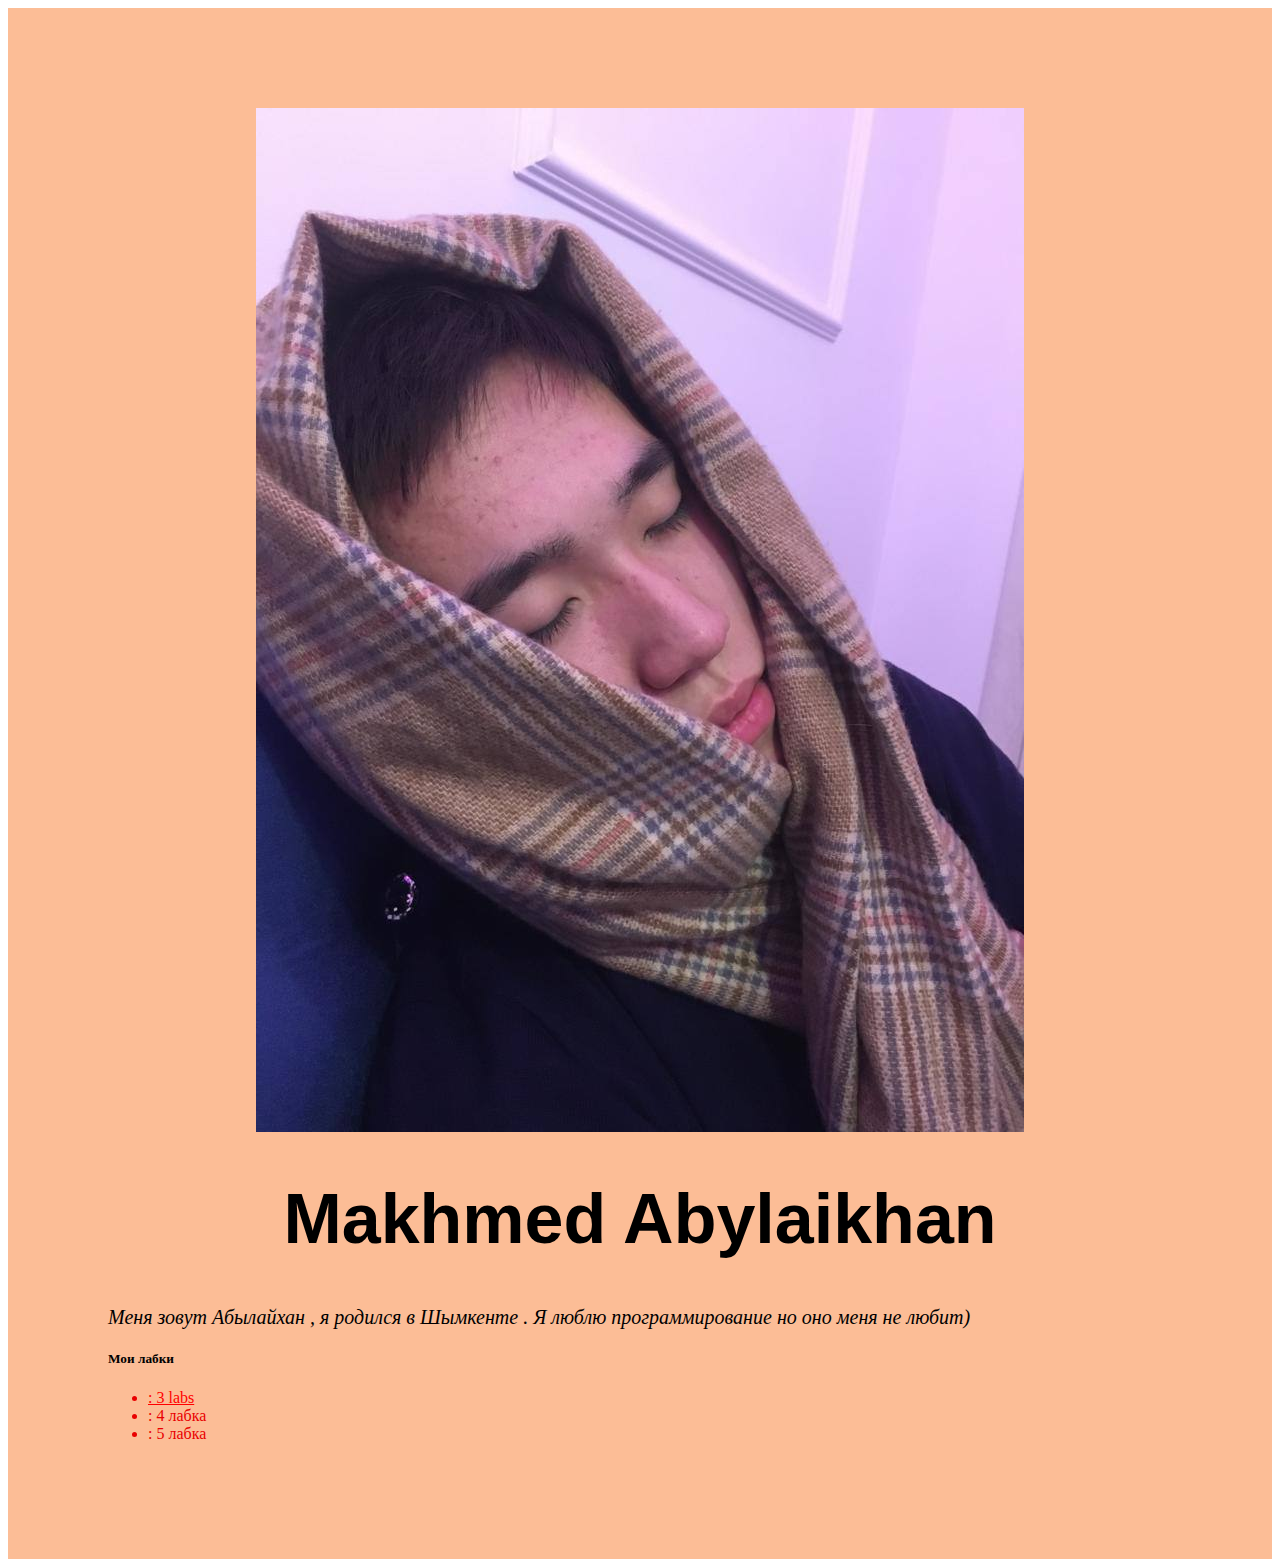
==== index.html @ 5283e15e "lab" ====
<!DOCTYPE html>
<html lang="en">
<head>
    <meta charset="UTF-8">
    <link href="https://cdn.jsdelivr.net/npm/bootstrap@5.3.0-alpha1/dist/css/bootstrap.min.css" rel="stylesheet" integrity="sha384-GLhlTQ8iRABdZLl6O3oVMWSktQOp6b7In1Zl3/Jr59b6EGGoI1aFkw7cmDA6j6gD" crossorigin="anonymous">
    <title>Document</title>
    <link rel="stylesheet" href="style.css">
</head>
<body>
<div>
    <div class="container-fluid">
        <div class="row">
            <div class="col-12 header">
                <img src="images/rex.jpg" alt="error">
            </div>
            <h1 id="my-name">Makhmed Abylaikhan</h1>
            </div>
            <div class="text">
                <p>Меня зовут Абылайхан , я родился в Шымкенте . Я люблю программирование но оно меня не любит)</p>
            </div>
            <div class="shops">
                <h5>Мои лабки</h5>
                <ul>
                    <li class="li"><a href="lab_3/index (1).html">: 3 labs</a></li>
                    <li class="li"><a href="lab_4/index (1).html"></a>: 4 лабка</li>
                    <li class="li"><a href=""></a>: 5 лабка</li>
                </ul>
            </div>

            <script src="script.js"></script>
        </div>
    </div>
</div>

</body>
</html>
---- style.css ----
.container-fluid{
    margin: 0;
    padding: 100px;
    background-color: rgb(252, 189, 150);
}

h1 {
    font-family: Impact, Haettenschweiler, 'Arial Narrow Bold', sans-serif;
    font-size: 70px;
}
p{
    font-family: 'Times New Roman', Times, serif;
    font-style: italic;
    font-size: 20px;
}

#main-image {
    width: 200px;
    border: solid;
    border-radius: 10px;
}

.header {
    display: flex;
    justify-content: center;
}

#my-name {
    text-align: center;
}

.li {
    color: rgb(233, 0, 0);
}

a {
    color: rgb(255, 0, 0);
}

a:hover {
    color: black;
}

@media screen and (min-width: 768px) and (max-width: 1023px) {
    #main-image {
        width: 300px;
    }

    .shops {
        width: 30%;
    }

    .text {
        width: 70%;
    }
}

@media screen and (max-width: 1179px) and (min-width: 1024px){
    #main-image {
        width: 400px;
    }
}

@media screen and (min-width: 1200px){
    #main-image {
        width: 500px;
    }
}
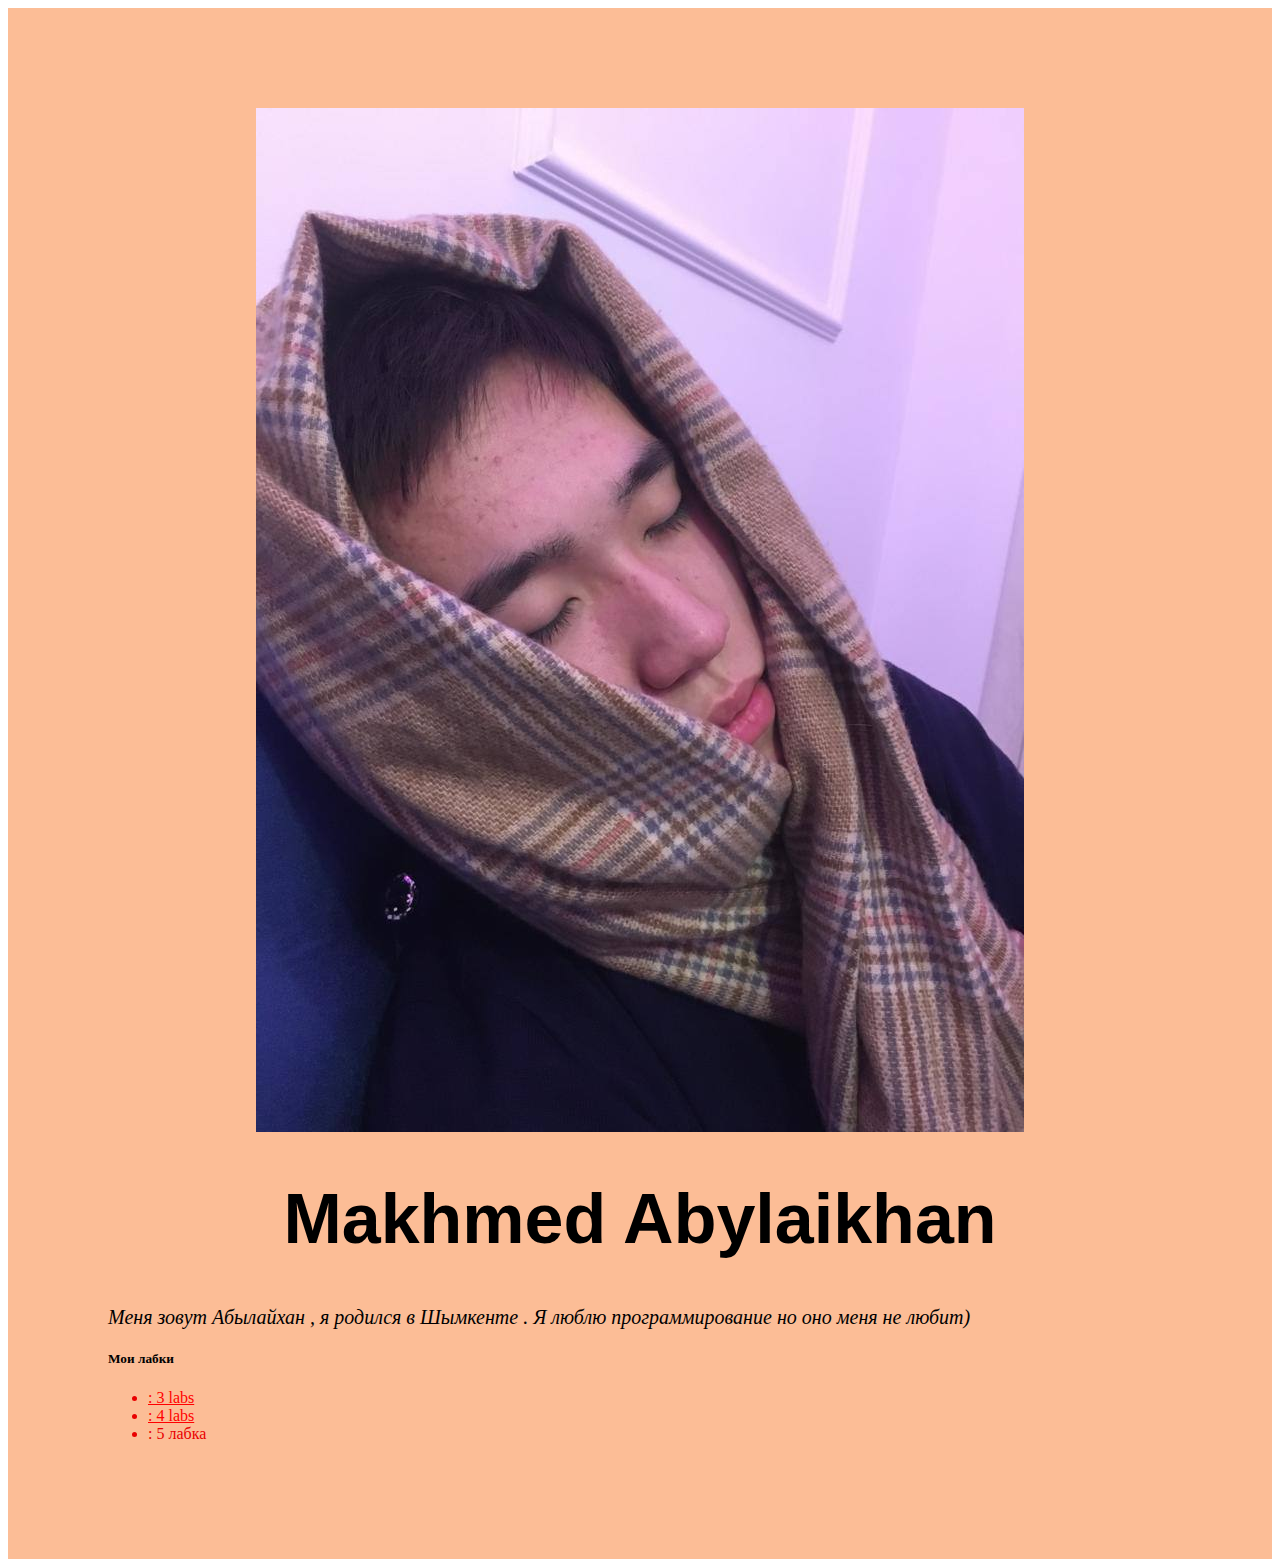
==== commit ac5bab1a: "lab" ====
--- a/index.html
+++ b/index.html
@@ -22,7 +22,7 @@
                 <h5>Мои лабки</h5>
                 <ul>
                     <li class="li"><a href="lab_3/index (1).html">: 3 labs</a></li>
-                    <li class="li"><a href="lab_4/index (1).html"></a>: 4 лабка</li>
+                    <li class="li"><a href="lab_4/index (1).html">: 4 labs</a></li>
                     <li class="li"><a href=""></a>: 5 лабка</li>
                 </ul>
             </div>
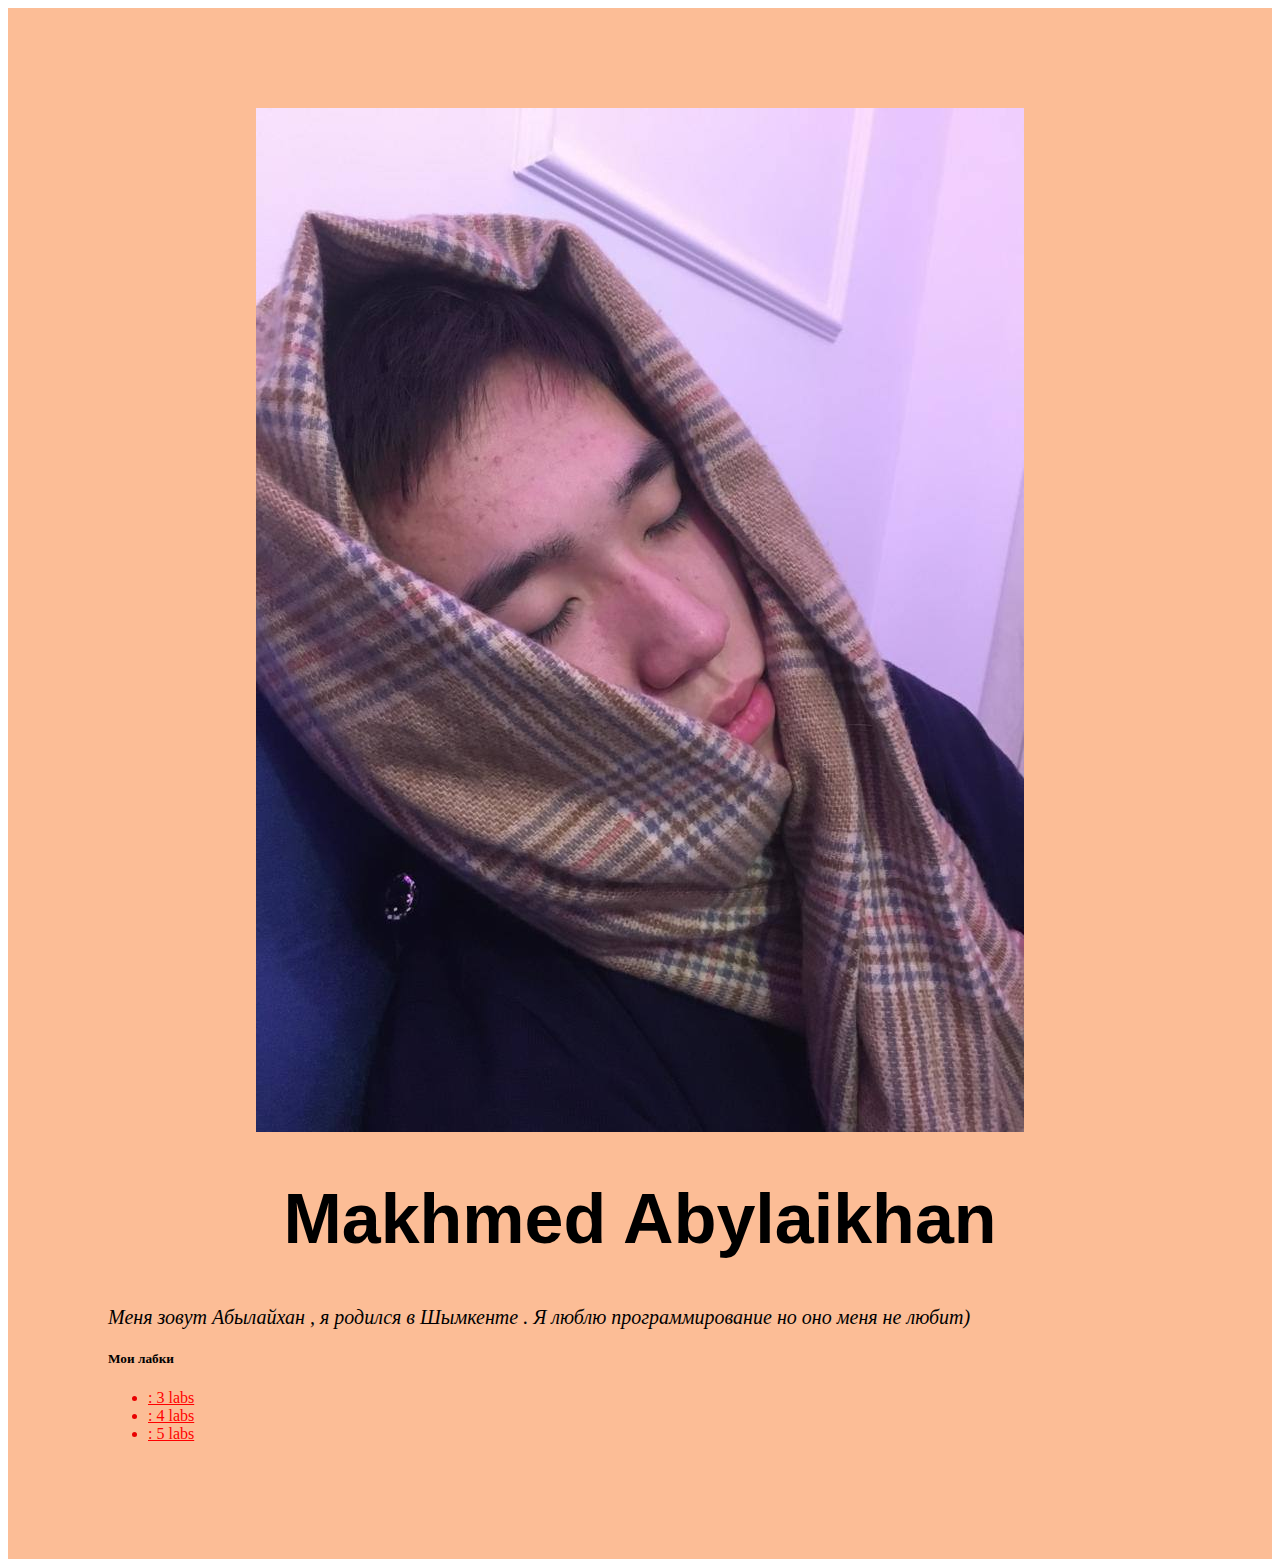
==== commit e58f8270: "Update index.html" ====
--- a/index.html
+++ b/index.html
@@ -23,7 +23,7 @@
                 <ul>
                     <li class="li"><a href="lab_3/index (1).html">: 3 labs</a></li>
                     <li class="li"><a href="lab_4/index (1).html">: 4 labs</a></li>
-                    <li class="li"><a href=""></a>: 5 лабка</li>
+                    <li class="li"><a href="lab_5/AirPodsProject">: 5 labs</a></li>
                 </ul>
             </div>
 
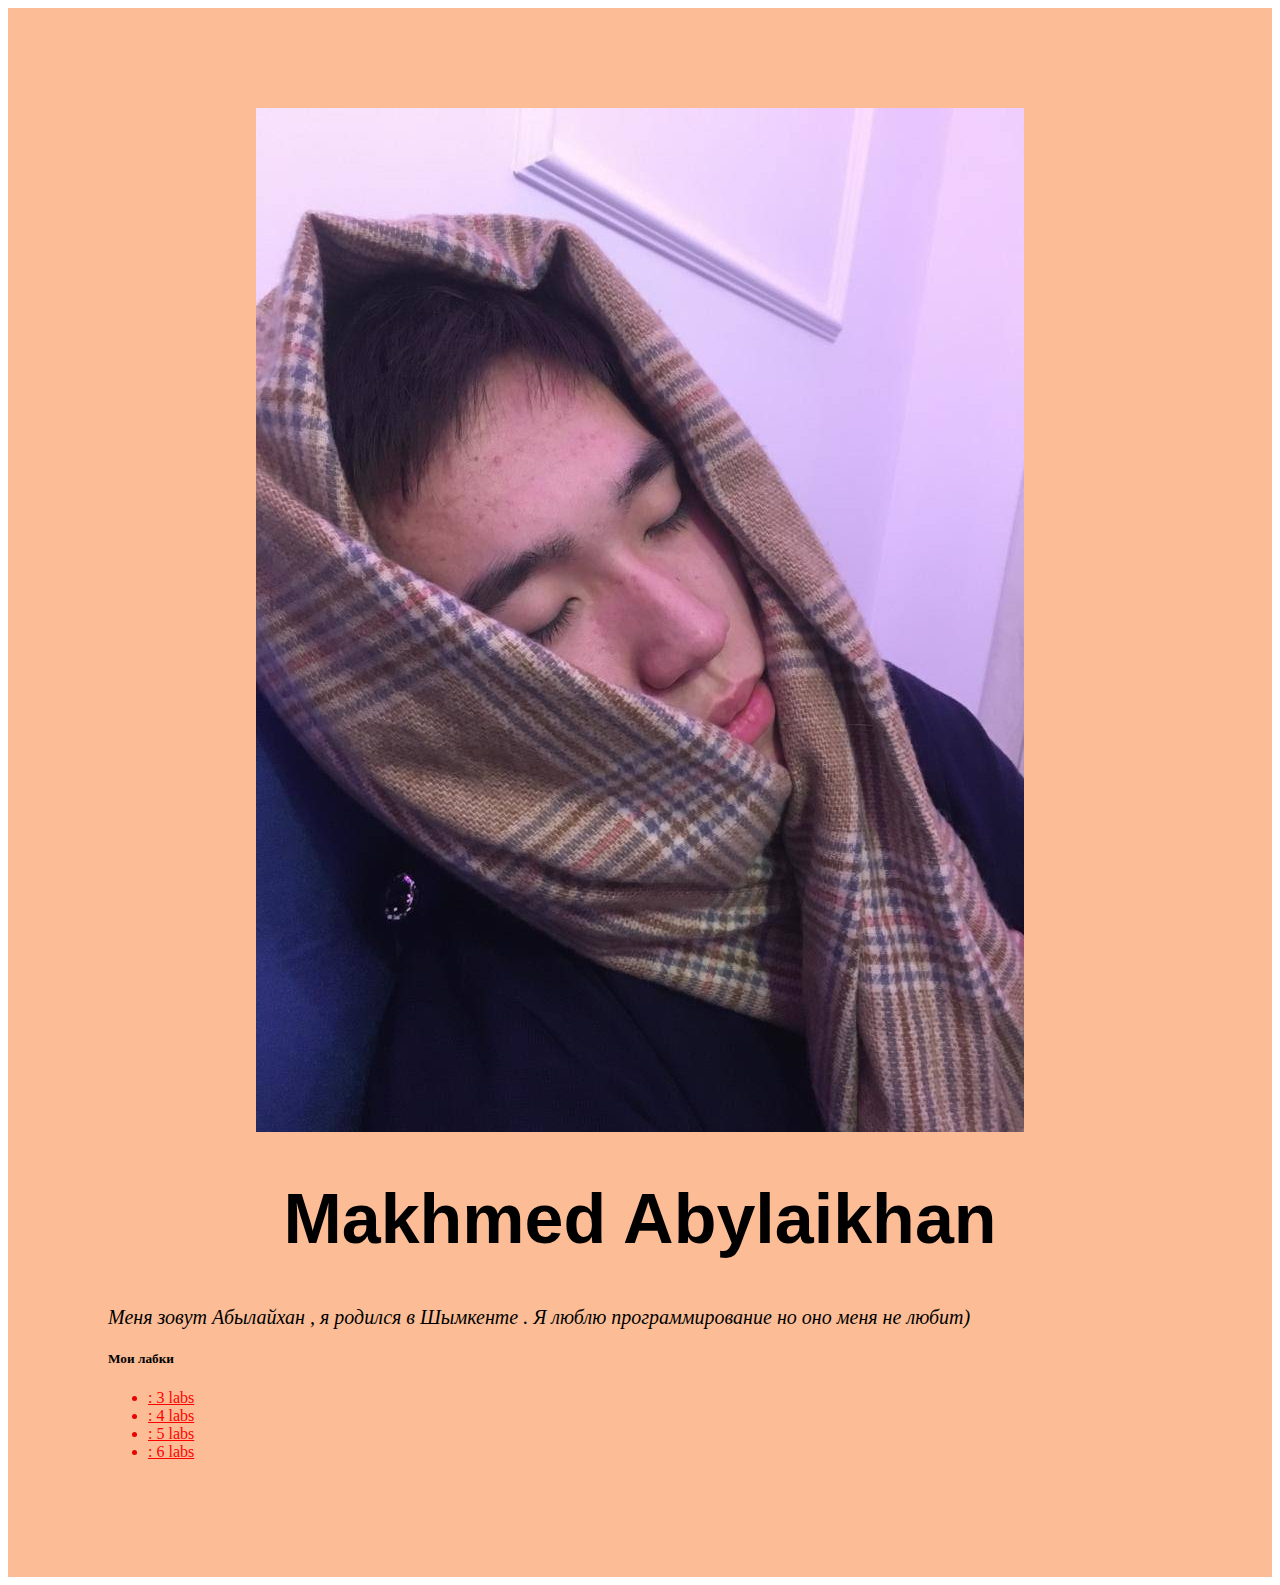
==== commit b9aa093f: "lab" ====
--- a/index.html
+++ b/index.html
@@ -24,6 +24,7 @@
                     <li class="li"><a href="lab_3/index (1).html">: 3 labs</a></li>
                     <li class="li"><a href="lab_4/index (1).html">: 4 labs</a></li>
                     <li class="li"><a href="lab_5/AirPodsProject">: 5 labs</a></li>
+                    <li class="li"><a href="lab_6/web6.html">: 6 labs</a></li>
                 </ul>
             </div>
 
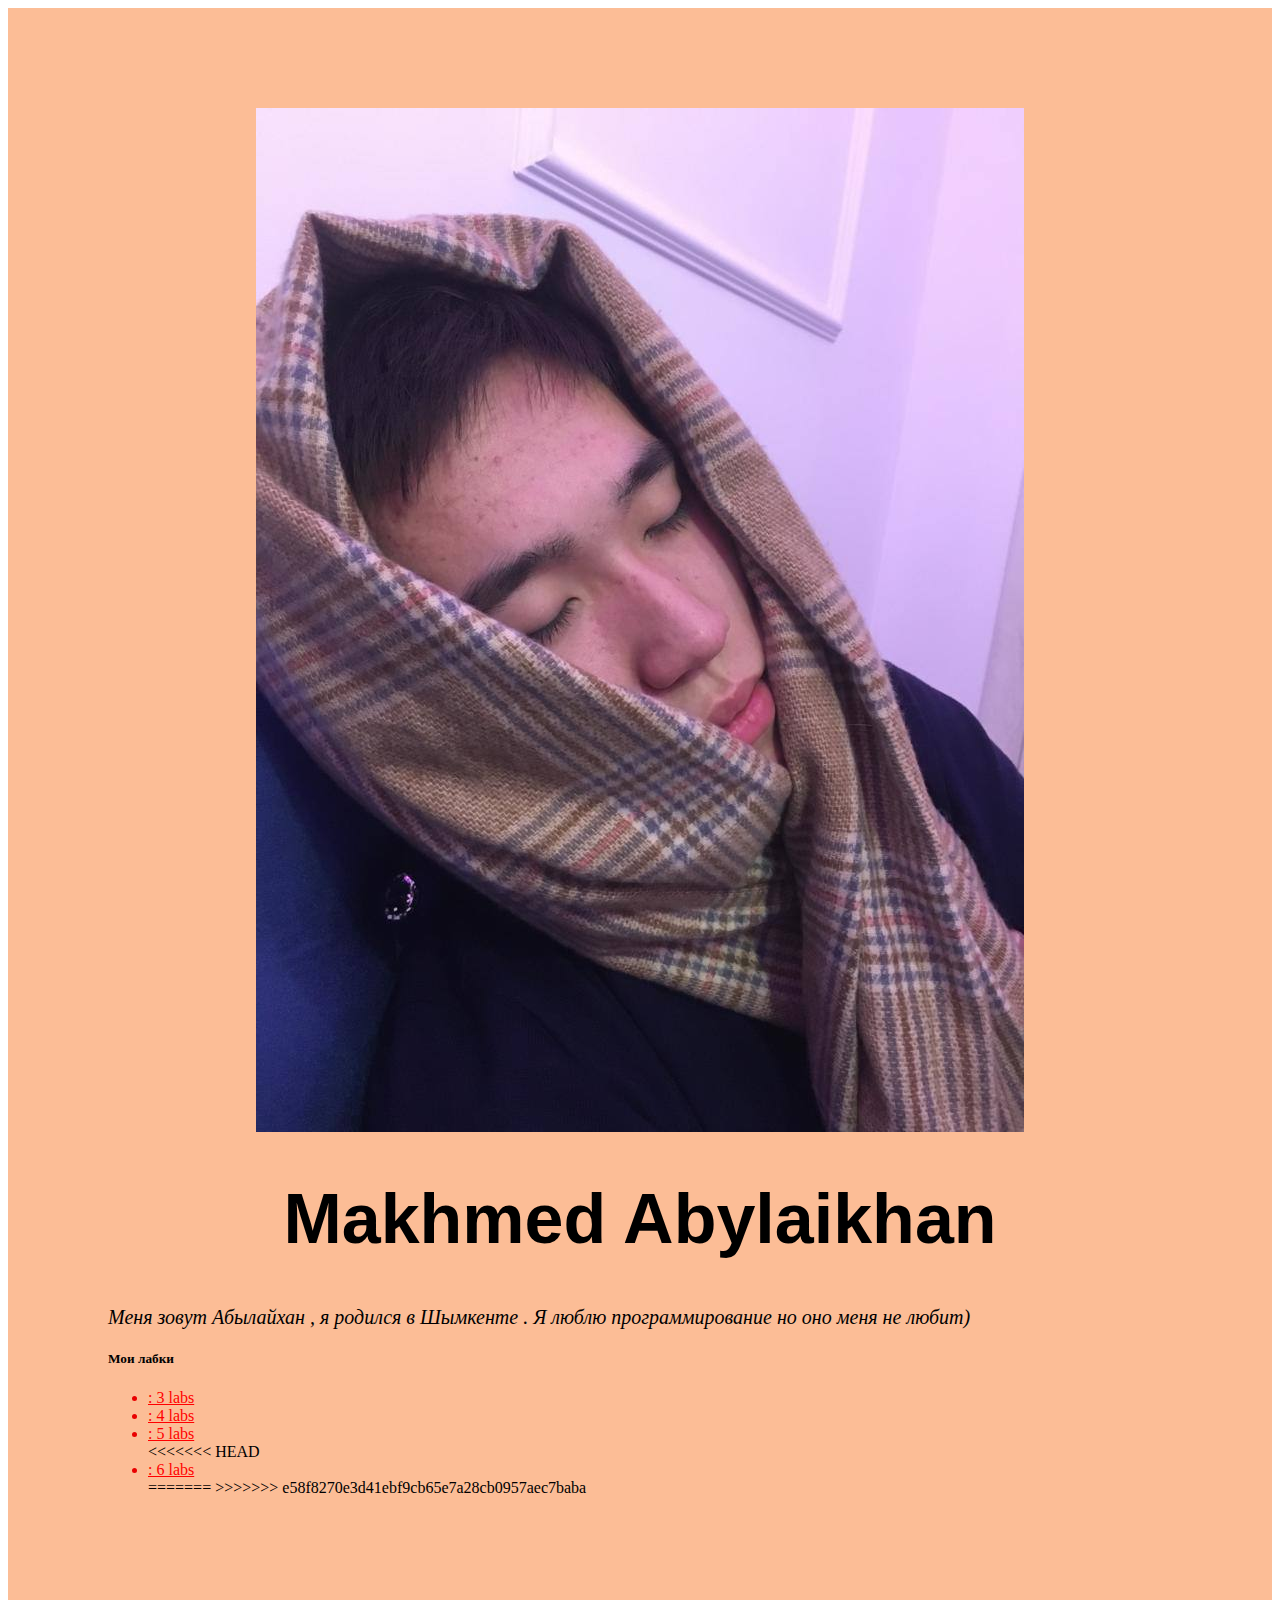
==== commit b054aaa3: "lab" ====
--- a/index.html
+++ b/index.html
@@ -24,7 +24,10 @@
                     <li class="li"><a href="lab_3/index (1).html">: 3 labs</a></li>
                     <li class="li"><a href="lab_4/index (1).html">: 4 labs</a></li>
                     <li class="li"><a href="lab_5/AirPodsProject">: 5 labs</a></li>
+<<<<<<< HEAD
                     <li class="li"><a href="lab_6/web6.html">: 6 labs</a></li>
+=======
+>>>>>>> e58f8270e3d41ebf9cb65e7a28cb0957aec7baba
                 </ul>
             </div>
 
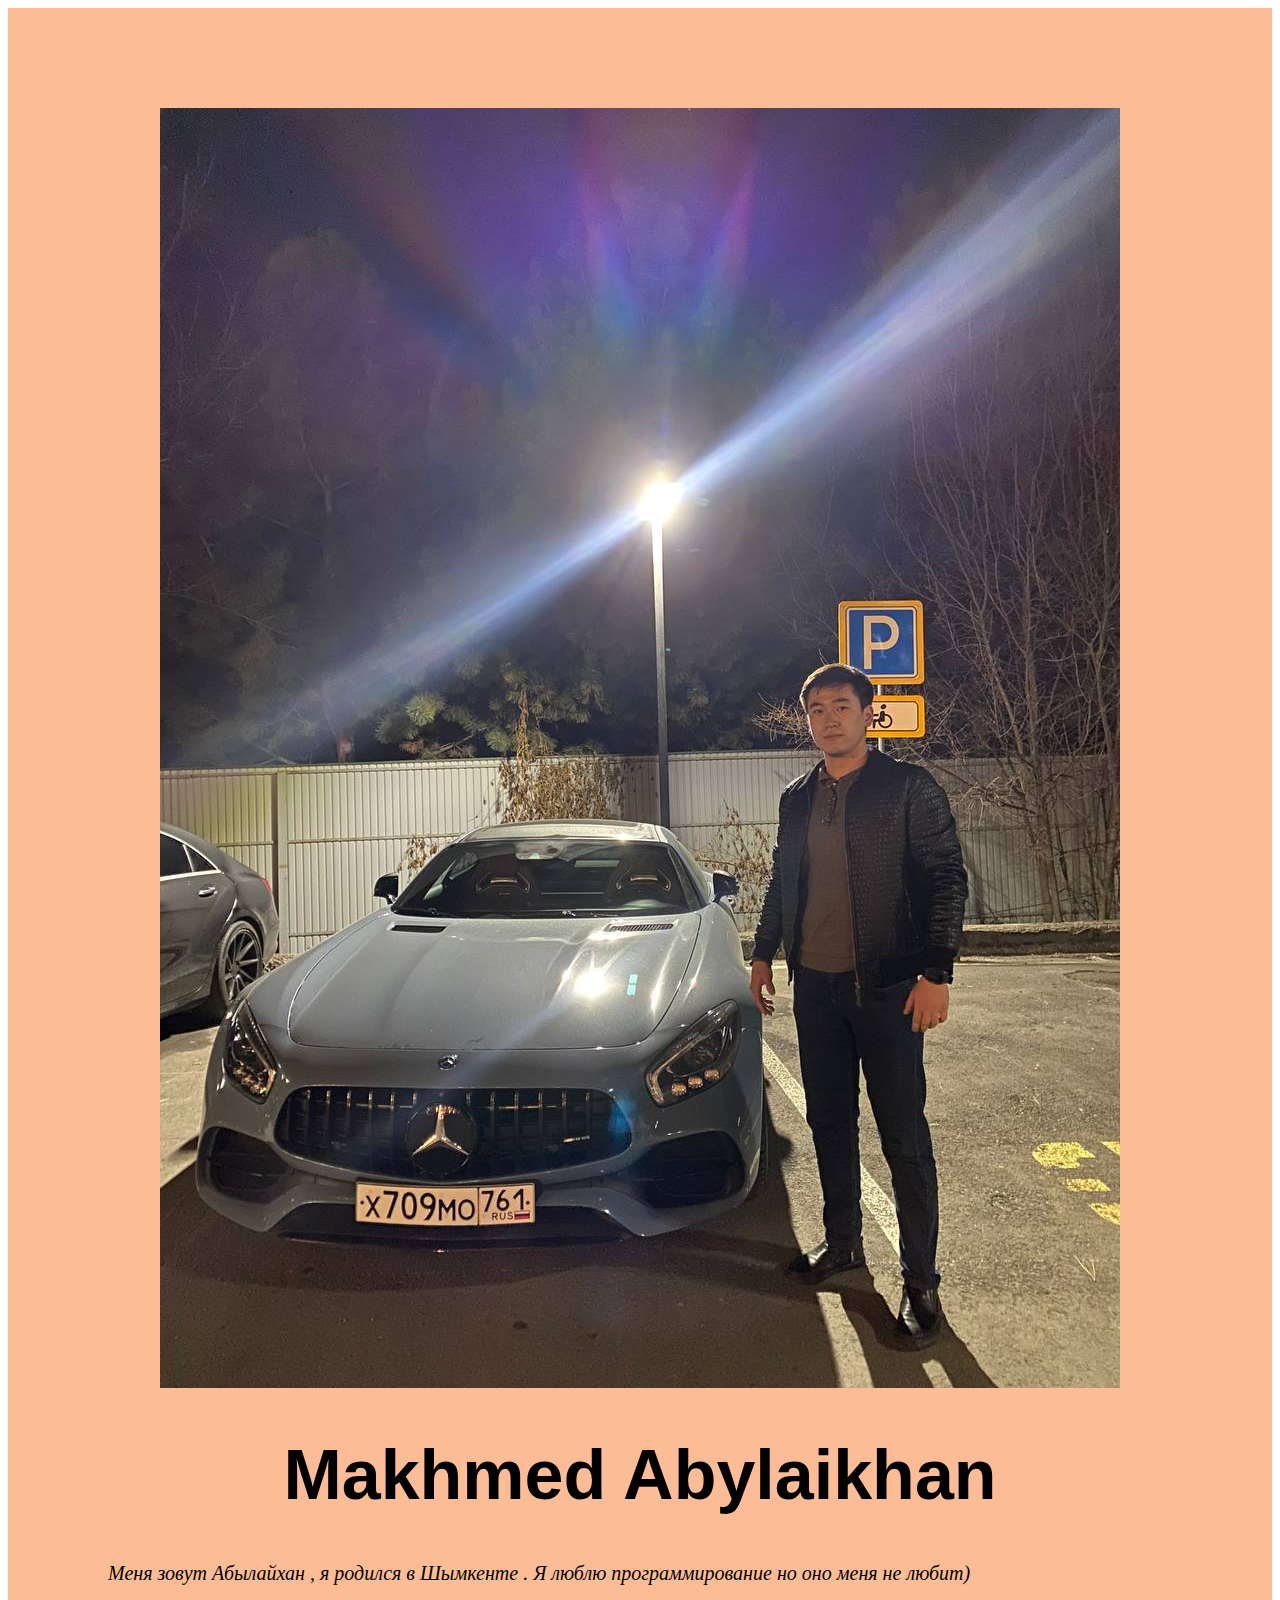
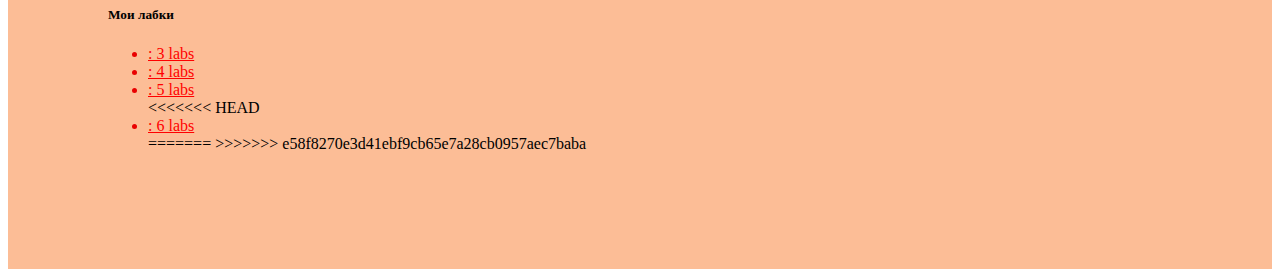
==== commit 649acd43: "lab" ====
--- a/index.html
+++ b/index.html
@@ -11,7 +11,7 @@
     <div class="container-fluid">
         <div class="row">
             <div class="col-12 header">
-                <img src="images/rex.jpg" alt="error">
+                <img src="images/mers.jpg" alt="error">
             </div>
             <h1 id="my-name">Makhmed Abylaikhan</h1>
             </div>
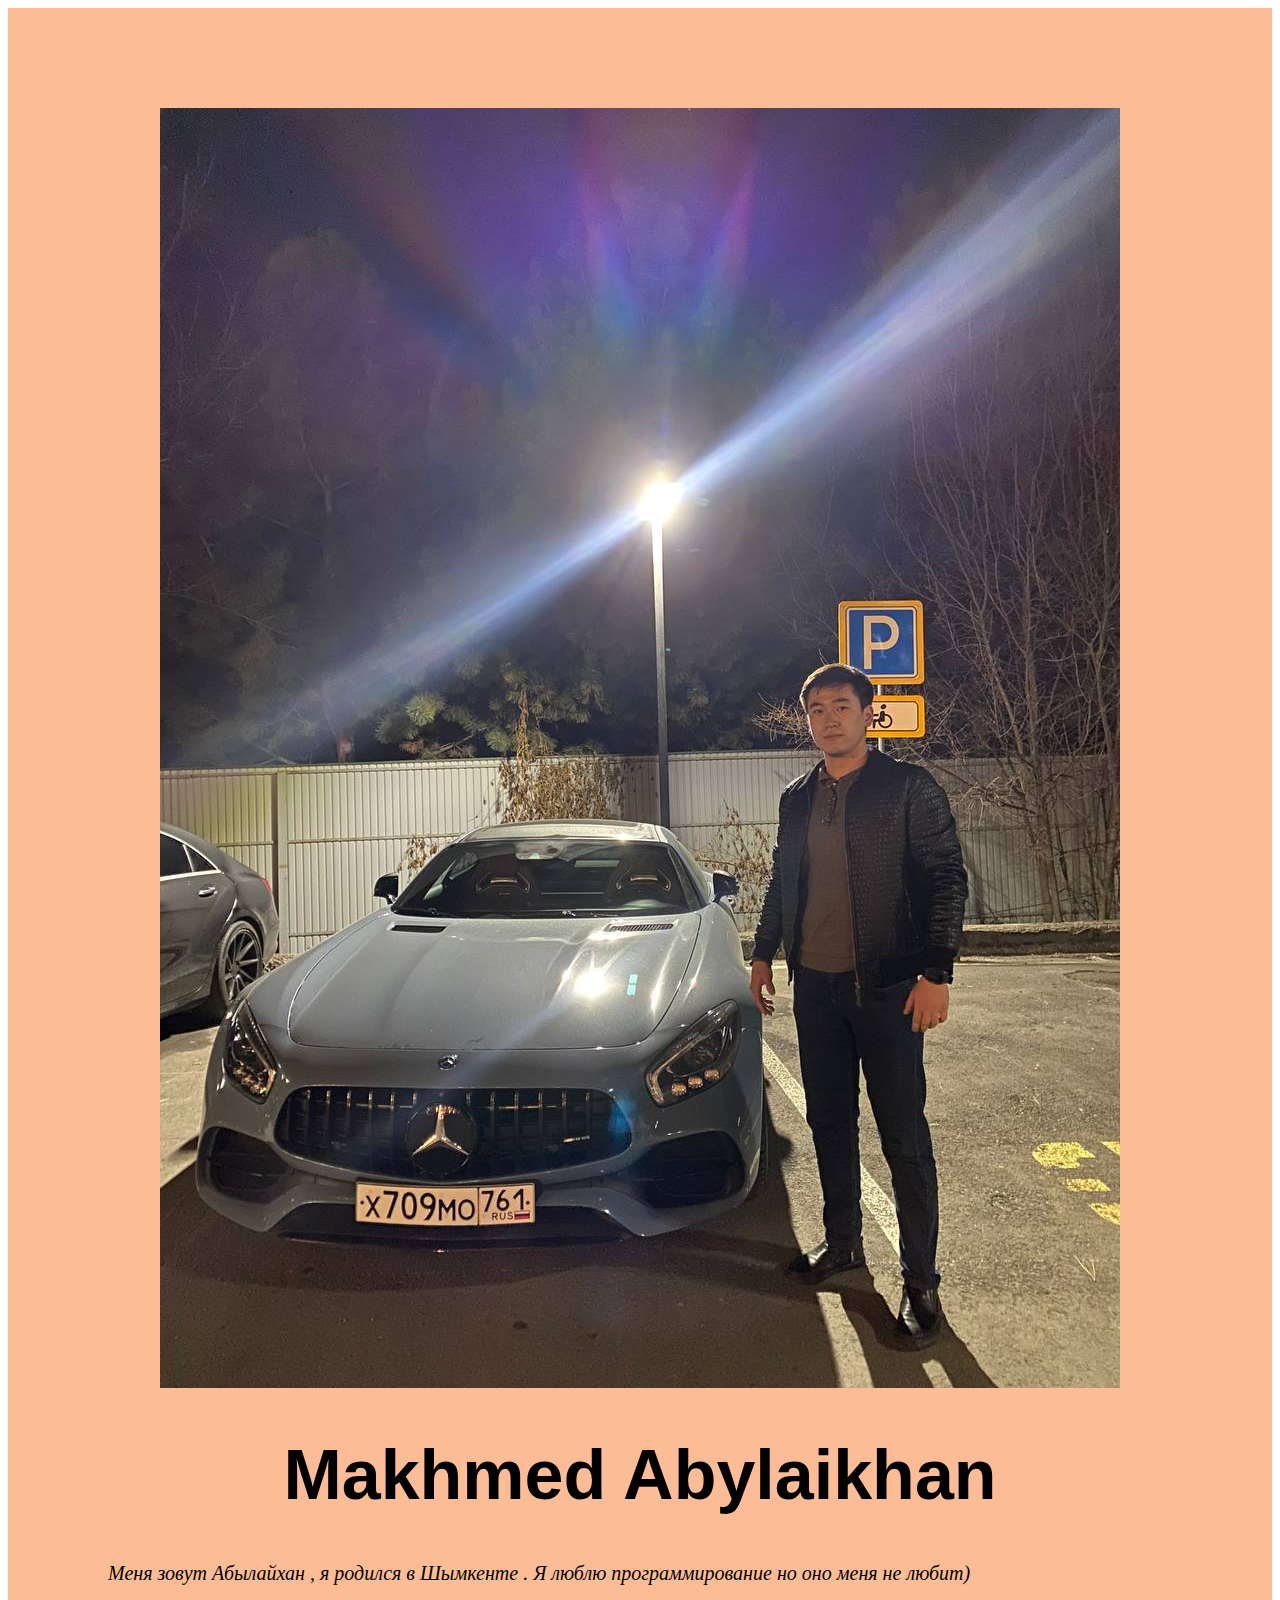
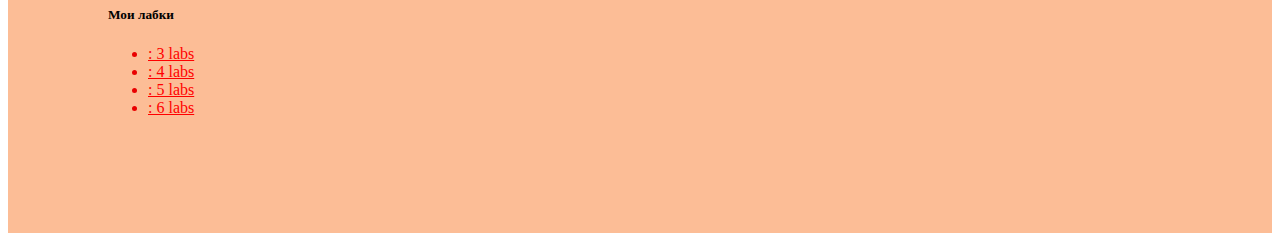
==== commit 05fd76a7: "fix" ====
--- a/index.html
+++ b/index.html
@@ -24,10 +24,7 @@
                     <li class="li"><a href="lab_3/index (1).html">: 3 labs</a></li>
                     <li class="li"><a href="lab_4/index (1).html">: 4 labs</a></li>
                     <li class="li"><a href="lab_5/AirPodsProject">: 5 labs</a></li>
-<<<<<<< HEAD
                     <li class="li"><a href="lab_6/web6.html">: 6 labs</a></li>
-=======
->>>>>>> e58f8270e3d41ebf9cb65e7a28cb0957aec7baba
                 </ul>
             </div>
 
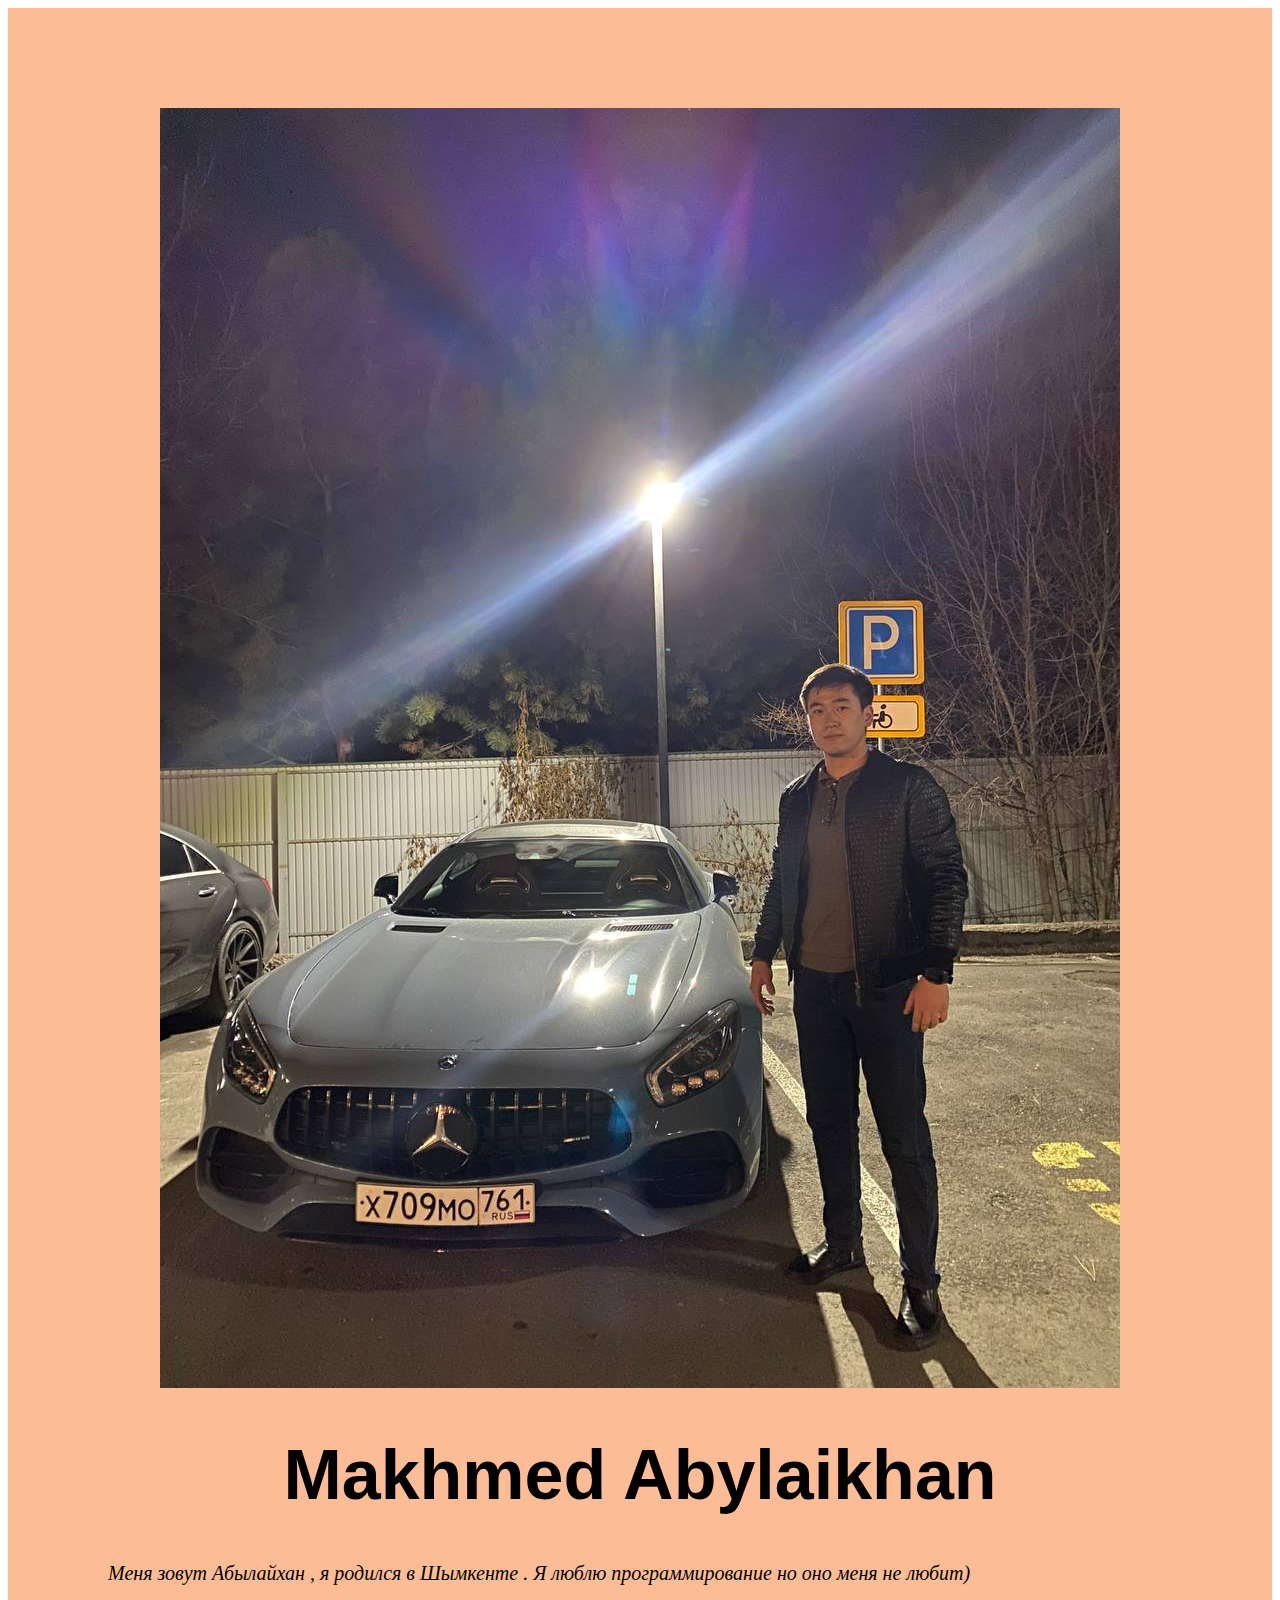
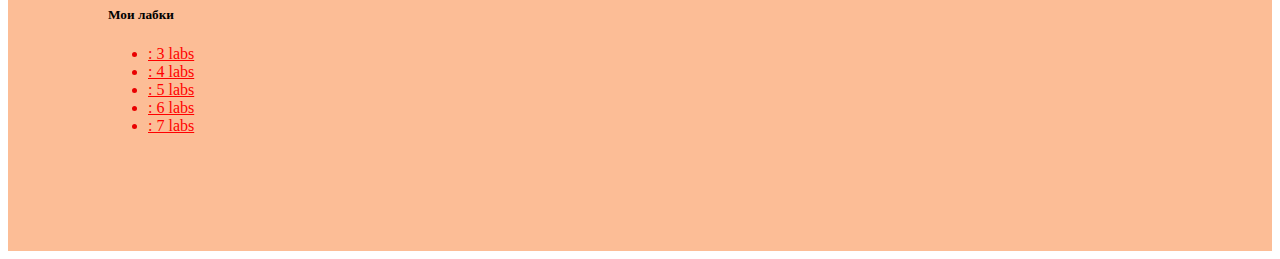
==== commit 42f3888a: "lab8" ====
--- a/index.html
+++ b/index.html
@@ -25,6 +25,7 @@
                     <li class="li"><a href="lab_4/index (1).html">: 4 labs</a></li>
                     <li class="li"><a href="lab_5/AirPodsProject">: 5 labs</a></li>
                     <li class="li"><a href="lab_6/web6.html">: 6 labs</a></li>
+                    <li class="li"><a href="lab_7/index.html">: 7 labs</a></li>
                 </ul>
             </div>
 
